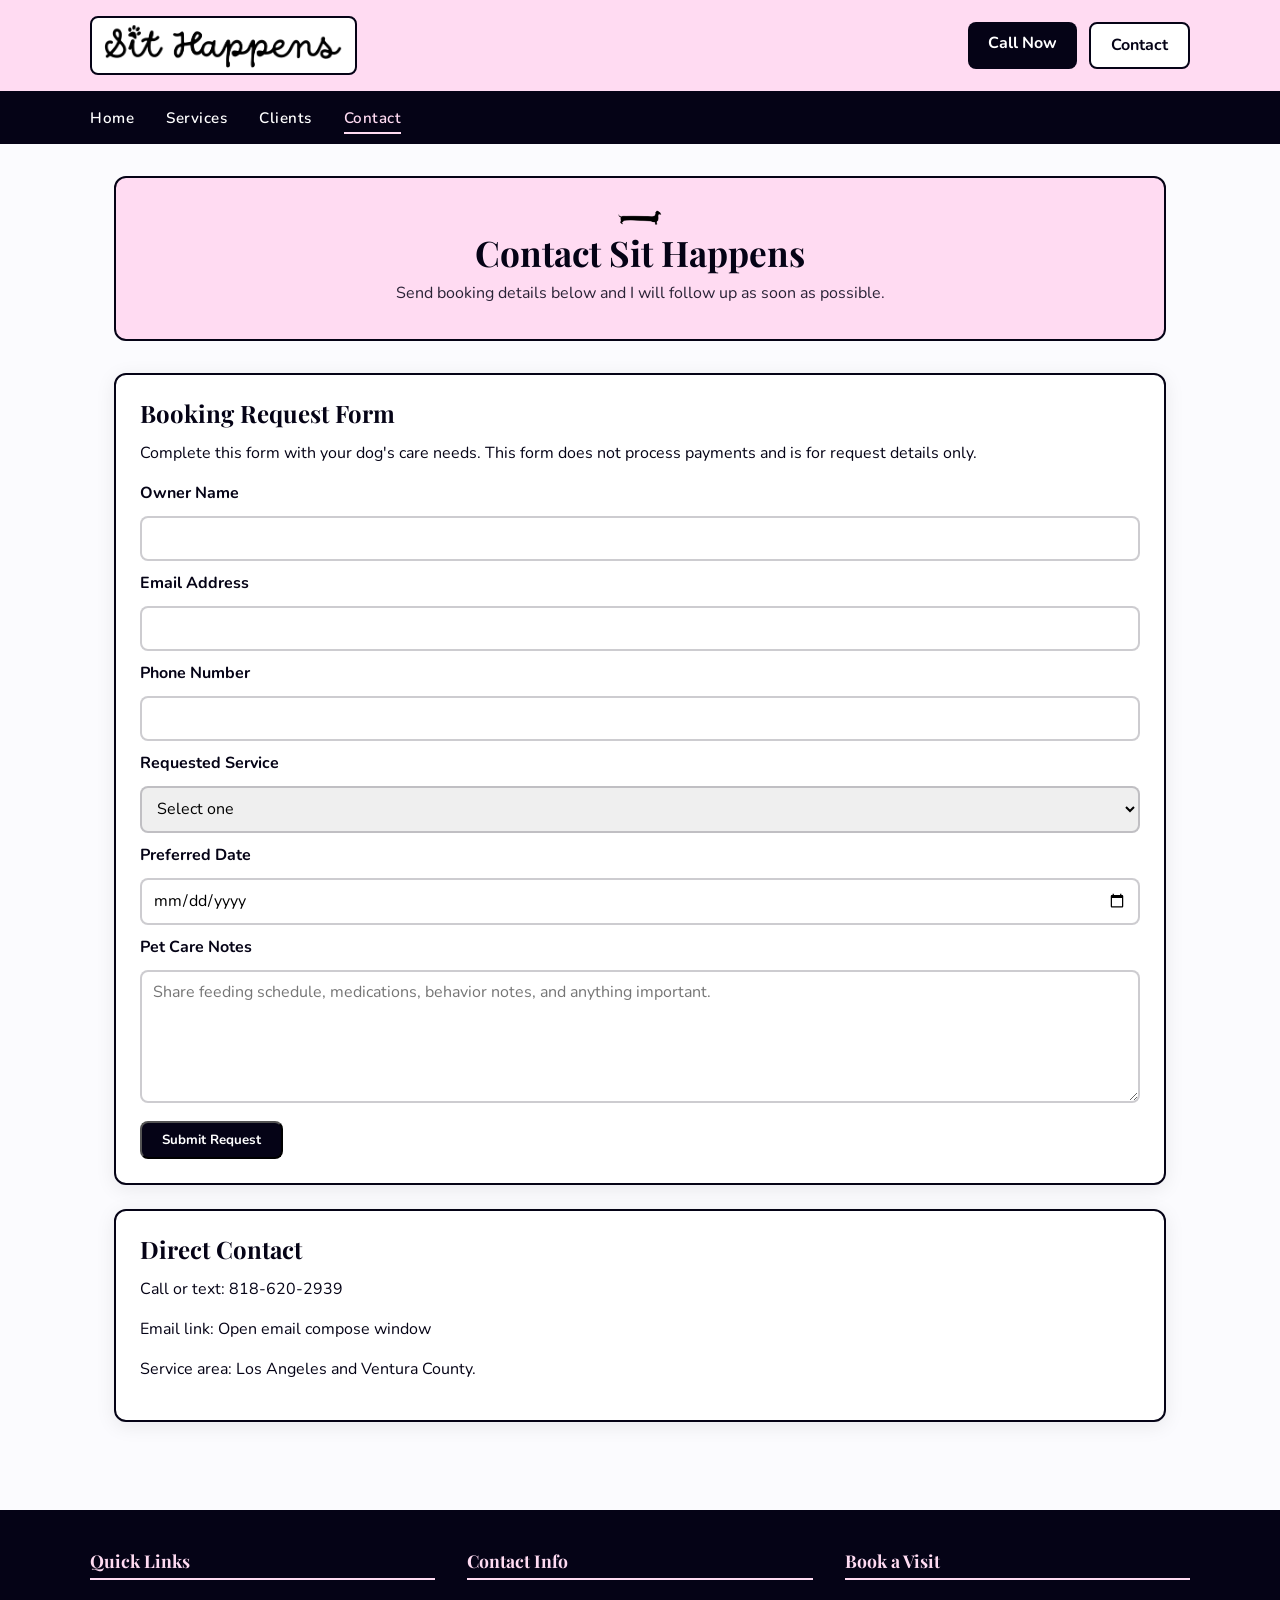
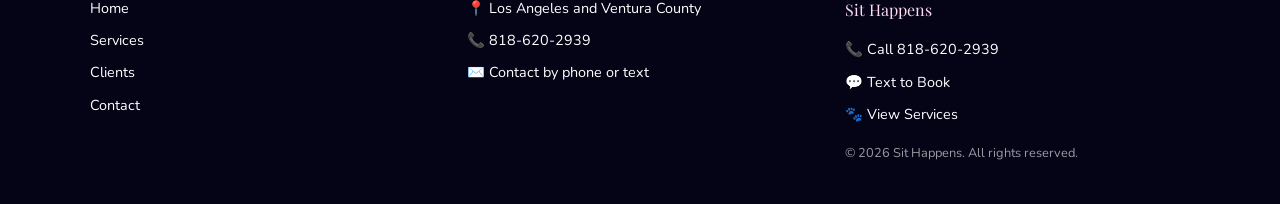
==== contact.html @ eb45d0ac "Sit Happens Files" ====
<!DOCTYPE html>
<html lang="en">
<head>
  <meta charset="UTF-8" />
  <meta name="viewport" content="width=device-width, initial-scale=1.0" />
  <meta name="description" content="Contact Sit Happens to request dog sitting, walks, and drop-in services in Los Angeles and Ventura County." />
  <meta name="keywords" content="contact dog sitter, book dog sitting, Los Angeles pet care" />
  <meta name="author" content="Reilly Kelly" />
  <title>Contact | Sit Happens</title>
  <link rel="stylesheet" href="styles.css" />
  <link href="https://fonts.googleapis.com/css2?family=Playfair+Display:wght@400;700&family=Nunito:wght@400;600;700&display=swap" rel="stylesheet" />
</head>
<body>

  <header class="site-header">
    <div class="header-inner">
      <a class="logo" href="index.html" aria-label="Sit Happens Home">
        <img src="sit happens logo.png" alt="Sit Happens logo" class="logo-main" />
      </a>
      <nav class="header-nav">
        <a href="tel:8186202939" class="btn-primary">Call Now</a>
        <a href="contact.html" class="btn-secondary">Contact</a>
      </nav>
    </div>
  </header>

  <nav class="main-nav">
    <ul>
      <li><a href="index.html">Home</a></li>
      <li><a href="services.html">Services</a></li>
      <li><a href="clients.html">Clients</a></li>
      <li><a href="contact.html" class="active">Contact</a></li>
    </ul>
  </nav>

  <main class="subpage-main">
    <section class="subpage-hero">
      <img src="dog logo.png" alt="Sit Happens dog logo" class="page-hero-logo" />
      <h1>Contact Sit Happens</h1>
      <p>Send booking details below and I will follow up as soon as possible.</p>
    </section>

    <section class="content-section">
      <h2>Booking Request Form</h2>
      <p>
        Complete this form with your dog's care needs. This form does not process payments and is for request details only.
      </p>

      <form class="contact-form" action="#" method="post">
        <label for="owner-name">Owner Name</label>
        <input id="owner-name" name="owner-name" type="text" required />

        <label for="email-address">Email Address</label>
        <input id="email-address" name="email-address" type="email" required />

        <label for="phone-number">Phone Number</label>
        <input id="phone-number" name="phone-number" type="tel" required />

        <label for="service-type">Requested Service</label>
        <select id="service-type" name="service-type" required>
          <option value="">Select one</option>
          <option value="walks">Walks</option>
          <option value="drop-in">Drop-In Visits</option>
          <option value="pet-sitting">Pet Sitting</option>
          <option value="overnight">Overnight Stay</option>
        </select>

        <label for="service-date">Preferred Date</label>
        <input id="service-date" name="service-date" type="date" required />

        <label for="care-notes">Pet Care Notes</label>
        <textarea id="care-notes" name="care-notes" rows="5" placeholder="Share feeding schedule, medications, behavior notes, and anything important."></textarea>

        <button class="btn-primary" type="submit">Submit Request</button>
      </form>
    </section>

    <section class="content-section">
      <h2>Direct Contact</h2>
      <p>Call or text: <a href="tel:8186202939">818-620-2939</a></p>
      <p>
        Email link:
        <a href="https://mail.google.com/mail/?view=cm&fs=1&to=hello@sithappens.com" target="_blank" rel="noopener">Open email compose window</a>
      </p>
      <p>Service area: Los Angeles and Ventura County.</p>
    </section>
  </main>

  <footer class="site-footer">
    <div class="footer-inner">
      <div class="footer-col">
        <h4>Quick Links</h4>
        <ul>
          <li><a href="index.html">Home</a></li>
          <li><a href="services.html">Services</a></li>
          <li><a href="clients.html">Clients</a></li>
          <li><a href="contact.html">Contact</a></li>
        </ul>
      </div>

      <div class="footer-col">
        <h4>Contact Info</h4>
        <ul>
          <li>📍 Los Angeles and Ventura County</li>
          <li>📞 818-620-2939</li>
          <li>✉️ Contact by phone or text</li>
        </ul>
      </div>

      <div class="footer-col">
        <h4>Book a Visit</h4>
        <div class="footer-brand">
          <p class="footer-brand-text">Sit Happens</p>
        </div>
        <div class="social-links">
          <a href="tel:8186202939">📞 Call 818-620-2939</a>
          <a href="sms:8186202939">💬 Text to Book</a>
          <a href="services.html">🐾 View Services</a>
        </div>
        <p class="copyright">&copy; 2026 Sit Happens. All rights reserved.</p>
      </div>
    </div>
  </footer>

</body>
</html>
---- styles.css ----
/* ============================================
   Sit Happens - Main Stylesheet
   CIS 300 | Reilly Kelly | rfkelly
   ============================================ */

/* ---- CSS VARIABLES (from realtimecolors.com) ---- */
:root {
  --text: #050316;
  --background: #fbfbfe;
  --primary: #ffdbf2;
  --secondary: #9edca1;
  --accent: #ffffff;

  /* Additional custom variables */
  --font-display: 'Playfair Display', serif;
  --font-body: 'Nunito', sans-serif;
  --shadow: 0 4px 20px rgba(5, 3, 22, 0.08);
  --radius: 12px;
  --max-width: 1100px;
}

/* ---- RESET & BASE ---- */
*, *::before, *::after {
  box-sizing: border-box;
  margin: 0;
  padding: 0;
}

body {
  font-family: var(--font-body);
  background-color: var(--background);
  color: var(--text);
  line-height: 1.7;
  font-size: 1rem;
}

a {
  color: inherit;
  text-decoration: none;
}

ul {
  list-style: none;
}

img {
  max-width: 100%;
  display: block;
  border-radius: var(--radius);
}

h1, h2, h3, h4 {
  font-family: var(--font-display);
  line-height: 1.2;
}

/* ---- HEADER ---- */
.site-header {
  background-color: var(--primary);
  padding: 1rem 2rem;
  border-bottom: 2px solid var(--text);
}

.header-inner {
  max-width: var(--max-width);
  margin: 0 auto;
  display: flex;
  align-items: center;
  justify-content: space-between;
}

.logo {
  border: 2px solid var(--text);
  padding: 0.35rem 0.75rem;
  border-radius: 8px;
  background: var(--accent);
  display: inline-flex;
  align-items: center;
}

.logo-main {
  height: 44px;
  width: auto;
  display: block;
}

.header-nav {
  display: flex;
  gap: 0.75rem;
}

/* ---- BUTTONS ---- */
.btn-primary {
  background-color: var(--text);
  color: var(--accent);
  padding: 0.5rem 1.25rem;
  border-radius: 8px;
  font-weight: 700;
  font-family: var(--font-body);
  transition: opacity 0.2s;
  display: inline-block;
}

.btn-primary:hover {
  opacity: 0.85;
}

.btn-secondary {
  background-color: var(--accent);
  color: var(--text);
  padding: 0.5rem 1.25rem;
  border-radius: 8px;
  border: 2px solid var(--text);
  font-weight: 700;
  font-family: var(--font-body);
  transition: background-color 0.2s;
  display: inline-block;
}

.btn-secondary:hover {
  background-color: var(--secondary);
}

.btn-outline {
  background-color: transparent;
  color: var(--text);
  padding: 0.5rem 1.25rem;
  border-radius: 8px;
  border: 2px solid var(--text);
  font-weight: 700;
  font-family: var(--font-body);
  transition: background-color 0.2s;
  display: inline-block;
}

.btn-outline:hover {
  background-color: var(--secondary);
}

/* ---- NAVIGATION ---- */
.main-nav {
  background-color: var(--text);
  padding: 0.75rem 2rem;
}

.main-nav ul {
  max-width: var(--max-width);
  margin: 0 auto;
  display: flex;
  gap: 2rem;
  flex-wrap: wrap;
}

.main-nav a {
  color: var(--accent);
  font-weight: 600;
  font-size: 0.95rem;
  letter-spacing: 0.5px;
  padding: 0.25rem 0;
  border-bottom: 2px solid transparent;
  transition: border-color 0.2s;
}

.main-nav a:hover,
.main-nav a.active {
  border-bottom: 2px solid var(--primary);
  color: var(--primary);
}

.subpage-main {
  max-width: var(--max-width);
  margin: 0 auto;
  padding: 2rem 1.5rem;
}

.subpage-hero {
  background-color: var(--primary);
  border: 2px solid var(--text);
  border-radius: var(--radius);
  text-align: center;
  padding: 2rem 1.25rem;
  margin-bottom: 2rem;
}

.subpage-hero h1 {
  font-size: 2.2rem;
  margin-bottom: 0.35rem;
}

.subpage-hero p {
  font-size: 1rem;
  opacity: 0.85;
}

.page-hero-logo {
  width: 44px;
  height: auto;
  margin: 0 auto 0.45rem;
  display: block;
}

.content-section {
  background-color: var(--accent);
  border: 2px solid var(--text);
  border-radius: var(--radius);
  padding: 1.5rem;
  margin-bottom: 1.5rem;
  box-shadow: var(--shadow);
}

.content-section h2 {
  margin-bottom: 0.75rem;
}

.content-section p {
  margin-bottom: 0.8rem;
}

.table-wrap {
  overflow-x: auto;
}

.info-table {
  width: 100%;
  border-collapse: collapse;
  margin-top: 0.75rem;
}

.info-table th,
.info-table td {
  border: 1px solid rgba(5, 3, 22, 0.2);
  padding: 0.7rem;
  text-align: left;
}

.info-table th {
  background-color: var(--secondary);
}

.video-wrap {
  border: 2px solid var(--text);
  border-radius: var(--radius);
  overflow: hidden;
  margin: 0.75rem 0;
}

.contact-form {
  display: grid;
  gap: 0.55rem;
}

.contact-form label {
  font-weight: 700;
}

.contact-form input,
.contact-form select,
.contact-form textarea {
  width: 100%;
  border: 2px solid rgba(5, 3, 22, 0.2);
  border-radius: 8px;
  padding: 0.6rem 0.7rem;
  font-family: var(--font-body);
  font-size: 1rem;
}

.contact-form .btn-primary {
  margin-top: 0.6rem;
  width: fit-content;
}

.contact-photo {
  width: 100%;
  max-width: 520px;
  border: 2px solid var(--text);
}

/* ---- MAIN / HERO ---- */
main {
  max-width: var(--max-width);
  margin: 0 auto;
  padding: 2rem 1.5rem;
}

.hero {
  display: grid;
  grid-template-columns: 1fr 1fr;
  gap: 2.5rem;
  align-items: center;
  margin-bottom: 3rem;
  padding: 2rem;
  background-color: var(--primary);
  border-radius: var(--radius);
  box-shadow: var(--shadow);
}

.hero-image img {
  width: 100%;
  height: 320px;
  object-fit: cover;
  border-radius: var(--radius);
  border: 3px solid var(--text);
  /* Placeholder style until you add your own photo */
  background: linear-gradient(135deg, var(--secondary), var(--primary));
  min-height: 280px;
}

.hero-text h1 {
  font-size: 2.4rem;
  margin-bottom: 0.5rem;
  color: var(--text);
}

.hero-dog-logo {
  width: 40px;
  height: auto;
  margin-bottom: 0.5rem;
}

.hero-text .subheading {
  font-size: 1.1rem;
  font-weight: 600;
  color: var(--text);
  margin-bottom: 0.75rem;
  font-style: italic;
}

.hero-text p {
  margin-bottom: 1.5rem;
  color: var(--text);
}

.hero-buttons {
  display: flex;
  gap: 0.75rem;
  flex-wrap: wrap;
}

/* ---- FEATURES ---- */
.features {
  display: grid;
  grid-template-columns: repeat(3, 1fr);
  gap: 1.5rem;
  margin-bottom: 3rem;
}

.feature-card {
  background-color: var(--accent);
  border: 2px solid var(--text);
  border-radius: var(--radius);
  padding: 1.5rem;
  text-align: center;
  box-shadow: var(--shadow);
  transition: transform 0.2s, box-shadow 0.2s;
}

.feature-card:hover {
  transform: translateY(-4px);
  box-shadow: 0 8px 30px rgba(5, 3, 22, 0.12);
}

.feature-icon {
  font-size: 2.5rem;
  margin-bottom: 0.75rem;
}

.feature-card h3 {
  font-size: 1.2rem;
  margin-bottom: 0.5rem;
  color: var(--text);
}

.feature-card p {
  font-size: 0.9rem;
  color: var(--text);
  opacity: 0.85;
}

/* ---- TWO COLUMN SECTION ---- */
.two-col-section {
  display: grid;
  grid-template-columns: 1fr 1fr;
  gap: 2rem;
  margin-bottom: 3rem;
}

/* ---- TESTIMONIALS ---- */
.testimonials {
  background-color: var(--secondary);
  border-radius: var(--radius);
  padding: 1.75rem;
  border: 2px solid var(--text);
}

.testimonials h2 {
  font-size: 1.5rem;
  margin-bottom: 1.25rem;
  padding-bottom: 0.5rem;
  border-bottom: 2px solid var(--text);
}

.testimonials li {
  margin-bottom: 1rem;
  padding-bottom: 1rem;
  border-bottom: 1px dashed rgba(5, 3, 22, 0.2);
}

.testimonials li:last-child {
  border-bottom: none;
  margin-bottom: 0;
}

.testimonials p {
  font-style: italic;
  font-size: 0.95rem;
  margin-bottom: 0.25rem;
}

.testimonials span {
  font-weight: 700;
  font-size: 0.85rem;
}

/* ---- BLOG POSTS ---- */
.blog-posts {
  background-color: var(--accent);
  border-radius: var(--radius);
  padding: 1.75rem;
  border: 2px solid var(--text);
}

.blog-posts h2 {
  font-size: 1.5rem;
  margin-bottom: 1.25rem;
  padding-bottom: 0.5rem;
  border-bottom: 2px solid var(--text);
}

.blog-item {
  margin-bottom: 1.25rem;
  padding-bottom: 1.25rem;
  border-bottom: 1px dashed rgba(5, 3, 22, 0.2);
}

.blog-item:last-child {
  border-bottom: none;
  margin-bottom: 0;
}

.blog-item h4 {
  font-family: var(--font-display);
  font-size: 1.05rem;
  margin-bottom: 0.35rem;
}

.blog-item h4 a:hover {
  text-decoration: underline;
}

.blog-item p {
  font-size: 0.9rem;
  opacity: 0.8;
}

/* ---- FOOTER ---- */
.site-footer {
  background-color: var(--text);
  color: var(--accent);
  padding: 2.5rem 2rem;
  margin-top: 2rem;
}

.footer-inner {
  max-width: var(--max-width);
  margin: 0 auto;
  display: grid;
  grid-template-columns: repeat(3, 1fr);
  gap: 2rem;
}

.footer-col h4 {
  font-family: var(--font-display);
  font-size: 1.1rem;
  margin-bottom: 1rem;
  padding-bottom: 0.4rem;
  border-bottom: 2px solid var(--primary);
  color: var(--primary);
}

.footer-col ul li {
  margin-bottom: 0.5rem;
  font-size: 0.9rem;
}

.footer-col ul a:hover {
  color: var(--primary);
  text-decoration: underline;
}

.social-links {
  display: flex;
  flex-direction: column;
  gap: 0.5rem;
  margin-bottom: 1rem;
}

.footer-brand {
  display: flex;
  align-items: center;
  gap: 0.6rem;
  margin-bottom: 0.9rem;
}

.footer-dog-logo {
  width: 28px;
  height: 28px;
  object-fit: contain;
}

.footer-brand-text {
  font-family: var(--font-display);
  font-size: 1rem;
  color: var(--primary);
}

.social-links a {
  font-size: 0.9rem;
  transition: color 0.2s;
}

.social-links a:hover {
  color: var(--secondary);
}

.copyright {
  font-size: 0.8rem;
  opacity: 0.6;
  margin-top: 0.5rem;
}

/* ---- RESPONSIVE ---- */
@media (max-width: 768px) {
  .hero {
    grid-template-columns: 1fr;
  }

  .features {
    grid-template-columns: 1fr;
  }

  .two-col-section {
    grid-template-columns: 1fr;
  }

  .footer-inner {
    grid-template-columns: 1fr;
  }

  .header-inner {
    flex-direction: column;
    gap: 1rem;
    text-align: center;
  }

  .logo-main {
    height: 38px;
  }

  .main-nav ul {
    justify-content: center;
    gap: 1rem;
  }

  .subpage-hero h1 {
    font-size: 1.8rem;
  }
}
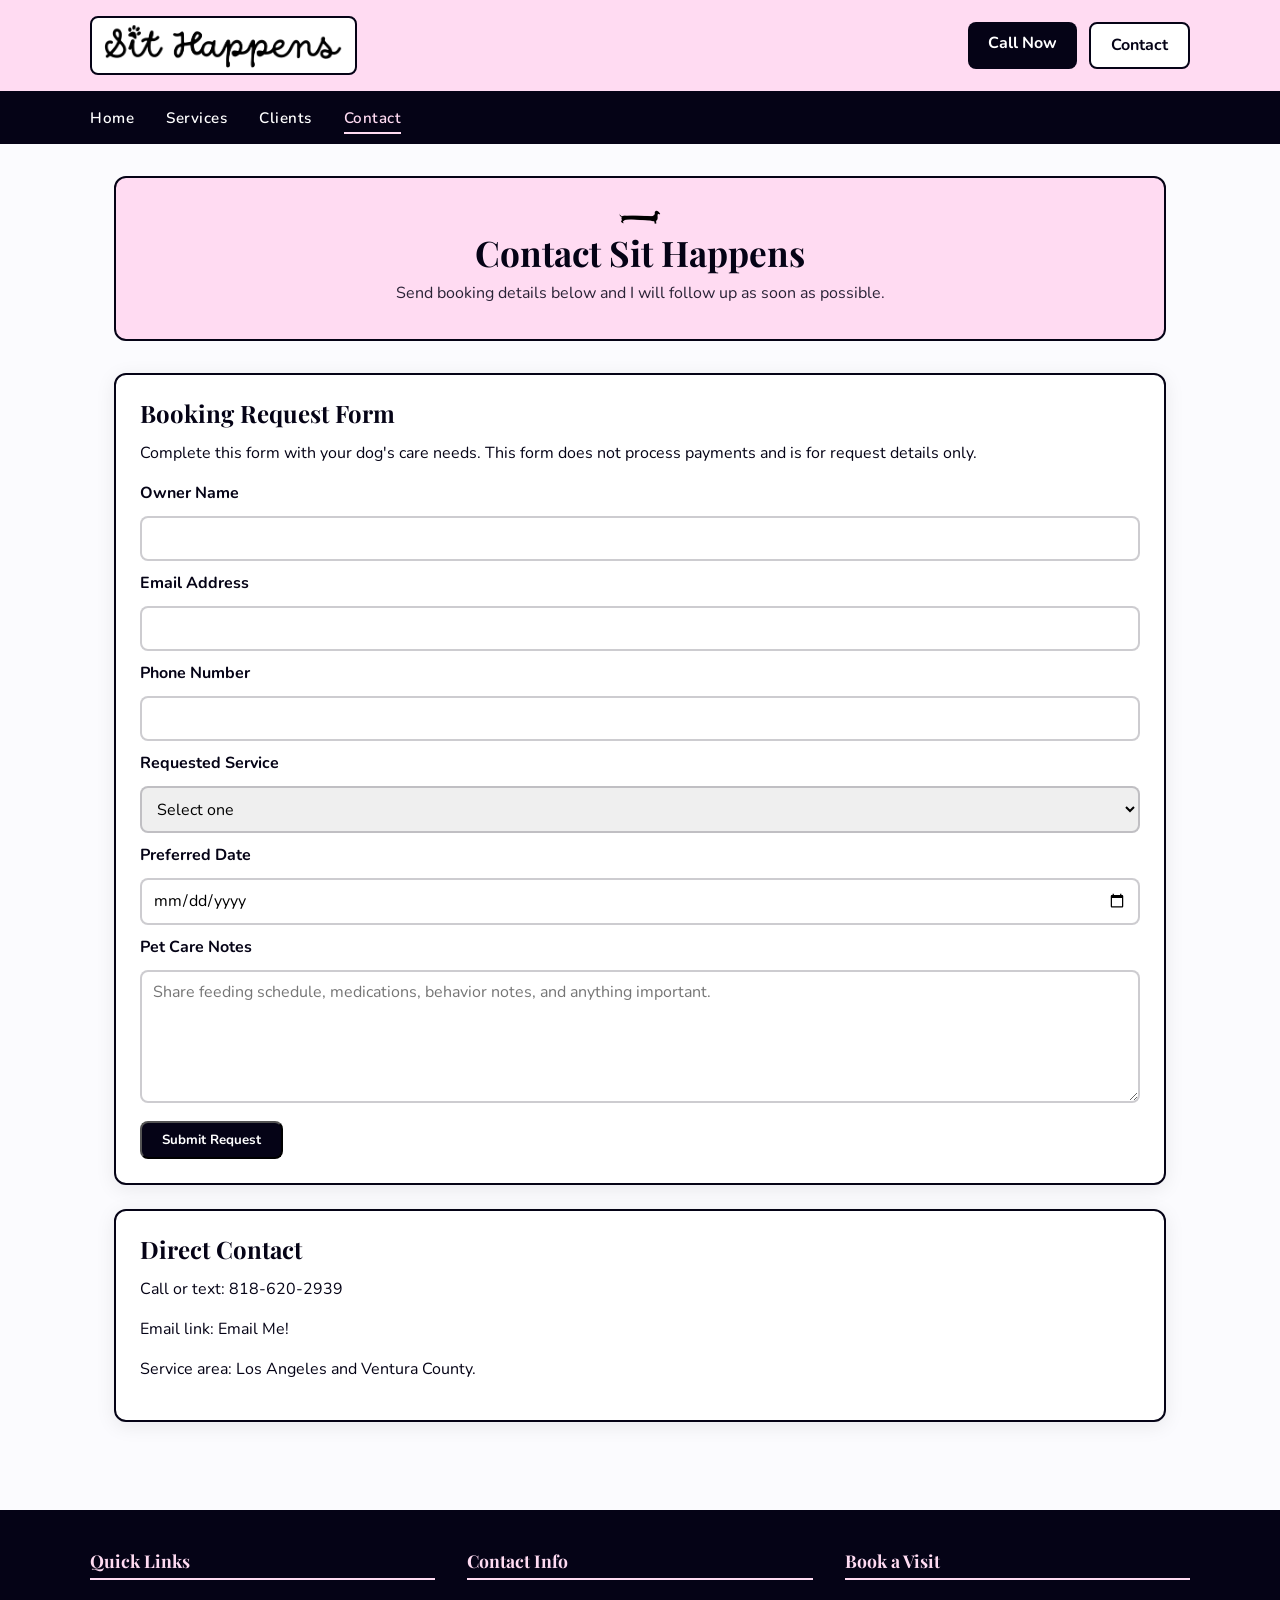
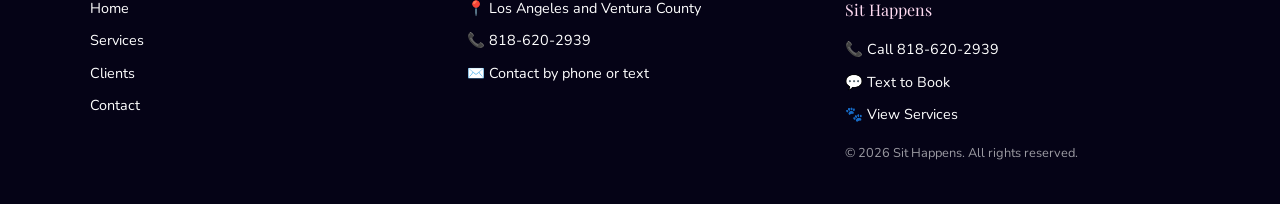
==== commit 702ab649: "Initial website publish" ====
--- a/contact.html
+++ b/contact.html
@@ -80,7 +80,7 @@
       <p>Call or text: <a href="tel:8186202939">818-620-2939</a></p>
       <p>
         Email link:
-        <a href="https://mail.google.com/mail/?view=cm&fs=1&to=hello@sithappens.com" target="_blank" rel="noopener">Open email compose window</a>
+        <a href="https://mail.google.com/mail/?view=cm&fs=1&to=hello@sithappens.com" target="_blank" rel="noopener">Email Me!</a>
       </p>
       <p>Service area: Los Angeles and Ventura County.</p>
     </section>
--- a/styles.css
+++ b/styles.css
@@ -575,3 +575,286 @@
     font-size: 1.8rem;
   }
 }
+
+/* ============================================
+   Services Page Styles
+   Consolidated into styles.css for CIS300
+   ============================================ */
+
+/* PAGE HERO */
+.page-hero {
+  background-color: var(--primary);
+  text-align: center;
+  padding: 3rem 2rem 2.5rem;
+  border-bottom: 2px solid var(--text);
+}
+
+.page-hero-logo {
+  width: 42px;
+  height: auto;
+  margin: 0 auto 0.5rem;
+}
+
+.page-hero h1 {
+  font-size: 2.8rem;
+  margin-bottom: 0.5rem;
+}
+
+.page-hero p {
+  font-size: 1.15rem;
+  font-style: italic;
+  font-weight: 600;
+  opacity: 0.8;
+}
+
+/* MAIN WRAPPER */
+.services-main {
+  max-width: var(--max-width);
+  margin: 0 auto;
+  padding: 2.5rem 1.5rem;
+}
+
+/* INTRO TEXT */
+.services-intro {
+  text-align: center;
+  max-width: 700px;
+  margin: 0 auto 2.5rem;
+  font-size: 1.05rem;
+  line-height: 1.8;
+  color: var(--text);
+  opacity: 0.85;
+}
+
+/* SERVICE CARDS GRID */
+.services-grid {
+  display: grid;
+  grid-template-columns: repeat(3, 1fr);
+  gap: 1.75rem;
+  margin-bottom: 3.5rem;
+  align-items: start;
+}
+
+.service-card {
+  background-color: var(--accent);
+  border: 2px solid var(--text);
+  border-radius: var(--radius);
+  padding: 1.75rem;
+  position: relative;
+  box-shadow: var(--shadow);
+  transition: transform 0.25s, box-shadow 0.25s;
+  display: flex;
+  flex-direction: column;
+  gap: 0.75rem;
+}
+
+.service-card:hover {
+  transform: translateY(-6px);
+  box-shadow: 0 12px 36px rgba(5, 3, 22, 0.14);
+}
+
+/* Featured card gets the secondary (green) accent */
+.service-card.featured {
+  background-color: var(--secondary);
+  border-width: 3px;
+}
+
+.service-badge {
+  position: absolute;
+  top: -14px;
+  left: 50%;
+  transform: translateX(-50%);
+  background-color: var(--text);
+  color: var(--primary);
+  font-family: var(--font-body);
+  font-size: 0.75rem;
+  font-weight: 700;
+  letter-spacing: 1px;
+  text-transform: uppercase;
+  padding: 0.25rem 0.85rem;
+  border-radius: 20px;
+  white-space: nowrap;
+}
+
+.service-icon {
+  font-size: 2.75rem;
+  line-height: 1;
+}
+
+.service-card h2 {
+  font-size: 1.6rem;
+  color: var(--text);
+}
+
+.service-desc {
+  font-size: 0.92rem;
+  line-height: 1.65;
+  color: var(--text);
+  opacity: 0.85;
+  margin-bottom: 0.5rem;
+}
+
+/* PRICING TABLE */
+.pricing-table {
+  border-top: 1px solid rgba(5, 3, 22, 0.15);
+  padding-top: 0.75rem;
+  display: flex;
+  flex-direction: column;
+  gap: 0.45rem;
+  margin-bottom: 0.5rem;
+}
+
+.price-row {
+  display: flex;
+  align-items: baseline;
+  gap: 0.35rem;
+}
+
+.price-label {
+  font-size: 0.88rem;
+  font-weight: 600;
+  white-space: nowrap;
+  color: var(--text);
+}
+
+.price-dots {
+  flex: 1;
+  border-bottom: 2px dotted rgba(5, 3, 22, 0.25);
+  margin: 0 0.35rem;
+  margin-bottom: 3px;
+}
+
+.price-amount {
+  font-family: var(--font-display);
+  font-size: 1rem;
+  font-weight: 700;
+  white-space: nowrap;
+  color: var(--text);
+}
+
+.price-row.additional .price-label,
+.price-row.additional .price-amount {
+  opacity: 0.7;
+  font-size: 0.82rem;
+}
+
+.price-row.overnight {
+  margin-top: 0.4rem;
+  padding-top: 0.4rem;
+  border-top: 1px dashed rgba(5, 3, 22, 0.2);
+}
+
+.price-row.overnight .price-label,
+.price-row.overnight .price-amount {
+  font-weight: 700;
+  color: var(--text);
+}
+
+.price-row.overnight .price-amount {
+  font-size: 1.05rem;
+}
+
+/* CTA BUTTON inside card */
+.service-cta {
+  margin-top: auto;
+  text-align: center;
+  padding: 0.6rem 1.25rem;
+  border-radius: 8px;
+}
+
+/* GOOD TO KNOW SECTION */
+.service-notes {
+  margin-bottom: 3rem;
+}
+
+.service-notes h2 {
+  font-size: 1.8rem;
+  text-align: center;
+  margin-bottom: 1.5rem;
+}
+
+.notes-grid {
+  display: grid;
+  grid-template-columns: repeat(4, 1fr);
+  gap: 1.25rem;
+}
+
+.note-item {
+  background-color: var(--primary);
+  border: 2px solid var(--text);
+  border-radius: var(--radius);
+  padding: 1.25rem;
+  text-align: center;
+}
+
+.note-icon {
+  font-size: 2rem;
+  display: block;
+  margin-bottom: 0.5rem;
+}
+
+.note-item h4 {
+  font-size: 1rem;
+  margin-bottom: 0.4rem;
+}
+
+.note-item p {
+  font-size: 0.88rem;
+  line-height: 1.6;
+  opacity: 0.85;
+}
+
+/* CTA BANNER */
+.cta-banner {
+  background-color: var(--text);
+  color: var(--accent);
+  border-radius: var(--radius);
+  padding: 2.5rem;
+  text-align: center;
+  margin-bottom: 1rem;
+}
+
+.cta-banner h2 {
+  font-size: 2rem;
+  color: var(--primary);
+  margin-bottom: 0.5rem;
+}
+
+.cta-banner p {
+  margin-bottom: 1.5rem;
+  opacity: 0.85;
+}
+
+.cta-banner .btn-primary {
+  background-color: var(--primary);
+  color: var(--text);
+  font-size: 1rem;
+  padding: 0.75rem 2rem;
+}
+
+.cta-banner .btn-primary:hover {
+  opacity: 0.9;
+}
+
+/* SERVICES RESPONSIVE */
+@media (max-width: 900px) {
+  .services-grid {
+    grid-template-columns: 1fr;
+    max-width: 480px;
+    margin-left: auto;
+    margin-right: auto;
+  }
+
+  .notes-grid {
+    grid-template-columns: repeat(2, 1fr);
+  }
+}
+
+@media (max-width: 600px) {
+  .notes-grid {
+    grid-template-columns: 1fr;
+  }
+
+  .page-hero h1 {
+    font-size: 2rem;
+  }
+}
